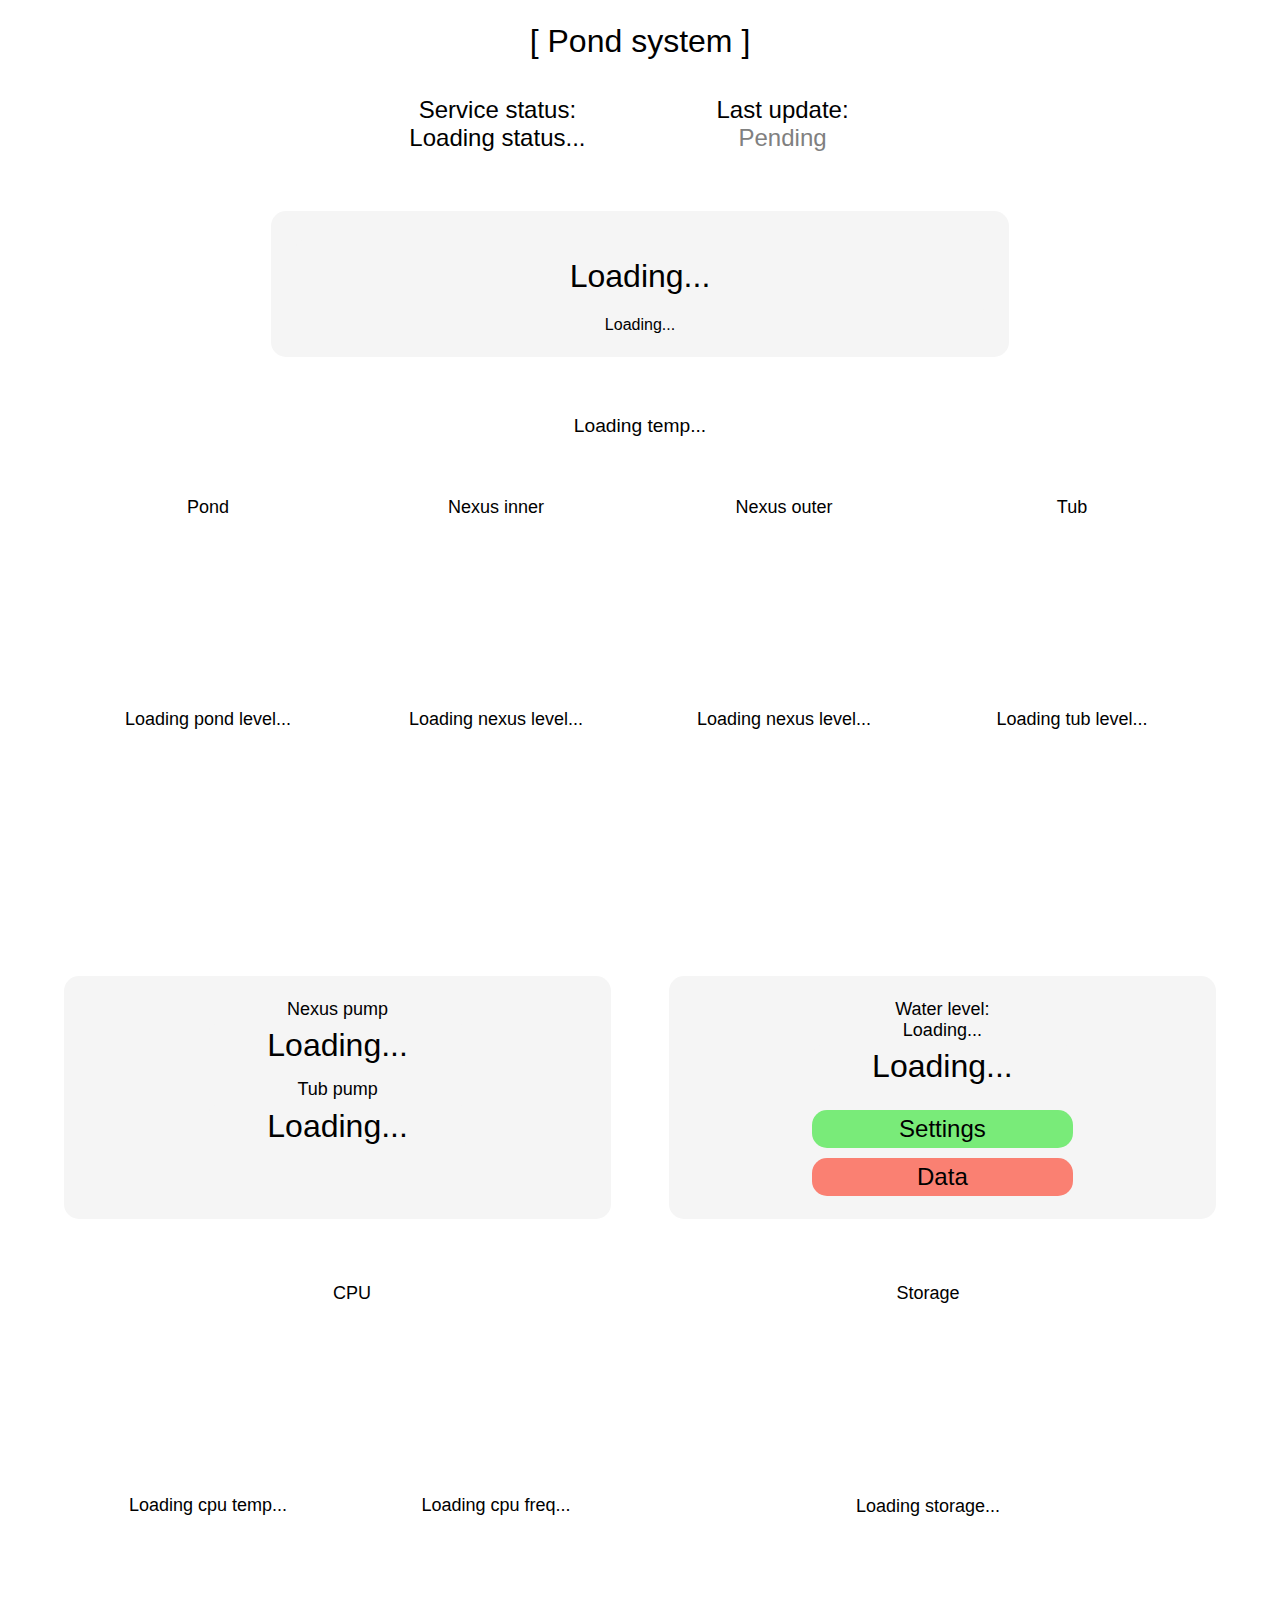
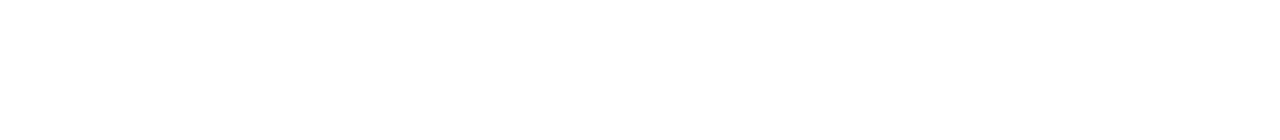
==== templates/index.html @ d98b61af "First commit" ====
<!DOCTYPE html>
<html lang="en">
<link rel="stylesheet" href="../static/css/style.css">
<link rel="stylesheet" href="../static/css/graphs.css">
<script src="../static/script/script.js"></script>
<head>
    <meta charset="UTF-8">
    <meta http-equiv="X-UA-Compatible" content="IE=edge">
    <meta name="viewport" content="width=device-width, initial-scale=1.0">
    <title>Fishpond</title>
</head>
<body>
    <p class="title">[ Pond system ]</p>
    <br>
    <br>
    <div class="services">
        <div class="left">
            <p class="status">Service status:</p>
            <p class="status" id="status">Loading status...</p>
        </div>
        <div class="right">
            <p class="status">Last update:</p>
            <p class="status" id="update">Pending</p>
        </div>
    </div>

    <div class="pondState">
        <p class="indicator loading" id="pondStatusTraffic">Loading...</p>
        <p class="info" id="pondStatusInfo">Loading...</p>
    </div>

    <div class="tempDetails">
        <p class="temp" id="waterTemp">Loading temp...</p>
    </div>

    <div class="waterDetails">
        <div class="box">
            <p>Pond</p>
            <div id="pondLevelBar" class="water-color-bar color-bar" data-value="50">
                <p id="pondLevel">Loading pond level...</p>
            </div>
        </div>
        <div class="indoor">
            <p>Nexus inner</p>
            <div id="inLevelBar" class="water-color-bar color-bar" data-value="50">
                <p id="inLevel">Loading nexus level...</p>
            </div>
        </div>

        <div class="outside">
            <p>Nexus outer</p>
            <div id="outLevelBar" class="water-color-bar color-bar" data-value="50">
                <p id="outLevel">Loading nexus level...</p>
            </div>
        </div>

        <div class="outside">
            <p>Tub</p>
            <div id="tubLevelBar" class="water-color-bar color-bar" data-value="50">
                <p id="tubLevel">Loading tub level...</p>
            </div>
        </div>
    </div>

    <div class="inline-boxes">
        <div class="water">
            <div class="status">
                <div class="watering">
                    <p class="header">Nexus pump</p>
                    <p class="indicator loading" id="nexusPump">Loading...</p>
                </div>
            </div>

            <div class="status">
                <div class="watering">
                    <p class="header">Tub pump</p>
                    <p class="indicator loading" id="tubPump">Loading...</p>
                </div>
            </div>
        </div>

        <div class="water">
            <div class="status">
                <div class="watering">
                    <p class="header">Water level:</p>
                    <p class="header" id="threeCheckLevel">Loading...</p>
                    <p class="indicator loading" id="watering">Loading...</p>
                </div>
            </div>

            <a href="/schedule"><p class="scheduleBtn">Settings</p></a>
            <a href="/data"><p class="dataBtn">Data</p></a>
        </div>
    </div>

    <div class="deviceDetails">
        <div class="cpu">
            <p>CPU</p>
            <div id="cpuTempBar" class="temp-color-bar color-bar" data-value="50">
                <p id="cpuTemp">Loading cpu temp...</p>
            </div>
            <div id="cpuFreqBar" class="freq-color-bar color-bar" data-value="50">
                <p id="cpuFreq">Loading cpu freq...</p>
            </div>
        </div>

        <div class="storage">
            <p>Storage</p>
            <div id="storageBar" class="storage-color-bar color-bar" data-value="50">
                <p id="storage">Loading storage...</p>
            </div>
        </div>
    </div>
    <br>
    <br>
</body>
</html>
---- static/css/style.css ----
@media (prefers-color-scheme: light) {
    /*
    White - rgb(24,24,24)
    Whitesmoke - rgb(31,31,31)
    */
    body {
        color: black;
        background-color: white;
    }
    .loading{
        background-color: whitesmoke;
    }
    .pondState {
        background-color: whitesmoke;
    }
    .water {
        background-color: whitesmoke;
    }
}

@media (prefers-color-scheme: dark) {
    body {
        color: white;
        background-color: rgb(24,24,24);
    }
    .loading{
        background-color: rgb(31,31,31);
    }
    .pondState {
        background-color: rgb(31,31,31);
    }
    .water {
        background-color: rgb(31,31,31);
    }
}

* {
    margin: 0px;
    padding: 0px;
    font-family: Arial, Helvetica, sans-serif;
}

body {
    margin-left: 5%;
    margin-right: 5%;
}

.inline-boxes {
    display: flex;
    gap: 5%;
}

.indicator {
    font-size: xx-large;
    margin-top: 0.5%;
    padding: 3%;
    border-radius: 15px;
}
.off{
    background-color: rgb(231, 66, 66);
}
 .on{
    background-color: rgb(25, 206, 70);
}

.title {
    margin-top: 2%;
    font-size: xx-large;
    text-align: center;
    width: 100%;
}

.services{
    width: 45%;
    margin-left: auto;
    margin-right: auto;
}

.services .left {
    float: left;
    width: 45%;
}
.services .right {
    float: right;
    width: 45%;
}
.right #update {
    color: grey;
}

.status {
    width: 100%;
    font-size: x-large;
    text-align: center;
}

.pondState {
    transition: 0.2s;
    width: 60%;
    margin-left: auto;
    margin-right: auto;
    padding: 2%;
    border-radius: 15px;
    margin-top: 10%;
    display: flex;
    flex-wrap: wrap;
    flex-grow: 1;
    flex-shrink: 1;
}
.pondState p {
    width: 100%;
    text-align: center;
}

.tempDetails {
    margin-top: 5%;
}

.tempDetails .temp {
    text-align: center;
    font-size: larger;
}

.waterDetails {
    margin-top: 5%;
    display: flex;
    flex-wrap: wrap;
    flex-grow: 1;
    flex-shrink: 1;
}
.waterDetails div {
    flex: 1;
    width: 20%;
    display: flex;
    flex-wrap: wrap;
    flex-grow: 1;
    flex-shrink: 1;
}
.waterDetails div p {
    width: 100%;
    margin-top: 1%;
    text-align: center;
    font-size: large;
}
.waterDetails .color-bar {
    flex: 1;
    width: 10%;
    margin-left: 1%;
    margin-right: 1%;
    min-width: fit-content;
    display: flex;
    justify-content: center;
    align-items: center;
}

.water {
    flex: 1;
    margin-top: 5%;
    text-align: center;
    border-radius: 15px;
    padding: 2%;
}
.water .status{
    display: flex;
    flex-wrap: wrap;
    flex-grow: 1;
    flex-shrink: 1;
}
.water .status div {
    flex: 1;
}
.water .status p {
    width: 50%;
    margin-left: auto;
    margin-right: auto;
    text-align: center; 
}
.water .status .header {
    font-size: large;
}
.water .status .indicator {
    margin-left: auto;
    margin-right: auto;
    padding: 1%;
    margin-bottom: 2%;
}

.water .waterBtn {
    transition: 0.2s;
    cursor: pointer;
    font-size: xx-large;
    width: 30%;
    border-radius: 15px;
    padding: 1%;
    border: 0px;
}
.water .buttonOff {
    transition: 0.2s;
    background-color: #08c3e8;
}
.water .buttonOff:hover {
    transition: 0.2s;
    background-color: #0cd2f9;
}
.buttonWait {
    transition: 0.5s;
    background-color: silver;
    padding: 5%;
}
.buttonFail {
    transition: 0.2s;
    background-color: #FF0044;
}
.buttonComplete {
    transition: 0.2s;
    background-color: #06a85c;
}
.buttonInfo{
    transition: 0.2s;
    background-color: #ffbf00;
}

.water a {
    text-decoration: none;
    color: black;
}
.scheduleBtn {
    font-size: x-large;
    margin-left: auto;
    margin-right: auto;
    margin-top: 2%;
    background-color: rgb(121, 235, 121);
    padding: 1%;
    width: 50%;
    border-radius: 15px;
}
.scheduleBtn:hover{
    transition: 0.2s;
    background-color: lightgreen;
}

.dataBtn {
    font-size: x-large;
    margin-left: auto;
    margin-right: auto;
    margin-top: 2%;
    background-color: salmon;
    padding: 1%;
    width: 50%;
    border-radius: 15px;
}
.dataBtn:hover{
    transition: 0.2s;
    background-color: lightsalmon;
}

.deviceDetails {
    margin-top: 5%;
    display: flex;
    flex-wrap: wrap;
    flex-grow: 1;
    flex-shrink: 1;
}
.deviceDetails div {
    flex: 1;
    width: 20%;
    display: flex;
    flex-wrap: wrap;
    flex-grow: 1;
    flex-shrink: 1;
}
.deviceDetails div p {
    width: 100%;
    margin-top: 1%;
    text-align: center;
    font-size: large;
}
.deviceDetails .color-bar {
    flex: 1;
    width: 10%;
    margin-left: 1%;
    margin-right: 1%;
    min-width: fit-content;
    display: flex;
    justify-content: center;
    align-items: center;
}

@media screen and (max-width: 1000px){
    body {
        margin-left: 1%;
        margin-right: 1%;
    }

    .services{
        width: 100%;
        margin-left: 0px;
        margin-right: 0px;
    }

    .water .waterBtn{
        margin-top: 5%;
        width: 45%;
    }

    .pondState {
        margin-top: 25%;
        transition: 0.2s;
        width: 90%;
    }

    .inline-boxes{
        display: inline;
    }

    .dataBtn {
        width: 25%;
    }

    .scheduleBtn {
        width: 25%;
    }

    .water .status .header {
        transition: 0.2s;
        width:90%;
    }
    .water .status .indicator {
        transition: 0.2s;
        margin-top: 5%;
        width: 90%;
    }
    .water .status p {
        width: 25%;
    }
}
---- static/css/graphs.css ----
.color-bar {
  transition:0.2s;
  display: block;
  height: 400px;
  border-radius: 5px;
}

.bar-alert{
  border: 3px;
  border-style: solid;
  border-color: red;
}

@media (prefers-color-scheme: light) {
  .water-color-bar {
    transition: 0.2s;
    background: linear-gradient(to top, rgb(0, 166, 255) 0%, rgb(0, 166, 255) var(--percentage), whitesmoke var(--percentage), whitesmoke 100%);
  }
  .temp-color-bar {
    background: linear-gradient(to top, rgb(255, 64, 0) 0%, rgb(255, 64, 0) var(--percentage), whitesmoke var(--percentage), whitesmoke 100%);
  }
  .freq-color-bar {
    background: linear-gradient(to top, rgb(210, 250, 0) 0%, rgb(210, 250, 0) var(--percentage), whitesmoke var(--percentage), whitesmoke 100%);
  }
  .storage-color-bar {
    background: linear-gradient(to top, rgb(10, 248, 94) 0%, rgb(10, 248, 94) var(--percentage), whitesmoke var(--percentage), whitesmoke 100%);
  }
}
@media (prefers-color-scheme: dark) {
  .water-color-bar {
    transition: 0.2s;
    background: linear-gradient(to top, rgb(40, 133, 230) 0%, rgb(40, 133, 230) var(--percentage), rgb(31,31,31) var(--percentage), rgb(31,31,31) 100%);
  }
  .temp-color-bar {
    background: linear-gradient(to top, rgb(200, 0, 60) 0%, rgb(200, 0, 60) var(--percentage), rgb(31,31,31) var(--percentage), rgb(31,31,31) 100%);
  }
  .freq-color-bar {
    background: linear-gradient(to top, rgb(210, 190, 80) 0%, rgb(210, 190, 80) var(--percentage), rgb(31,31,31) var(--percentage), rgb(31,31,31) 100%);
  }
  .storage-color-bar {
    background: linear-gradient(to top, rgb(10, 150, 30) 0%, rgb(10, 150, 30) var(--percentage), rgb(31,31,31) var(--percentage), rgb(31,31,31) 100%);
  }
}

.color-bar[data-value="0"] {
  --percentage: 0%;
}

.color-bar[data-value="50"] {
  --percentage: 50%;
}

.color-bar[data-value="100"] {
  --percentage: 100%;
}

.color-bar[data-value]:not([data-value="0"]):not([data-value="100"]) {
  --percentage: calc(var(--value)/ 100 * 100%);
}

@media screen and (max-width: 1000px){
  .color-bar{
    transition:0.2s;
    height: 200px;
  }
}
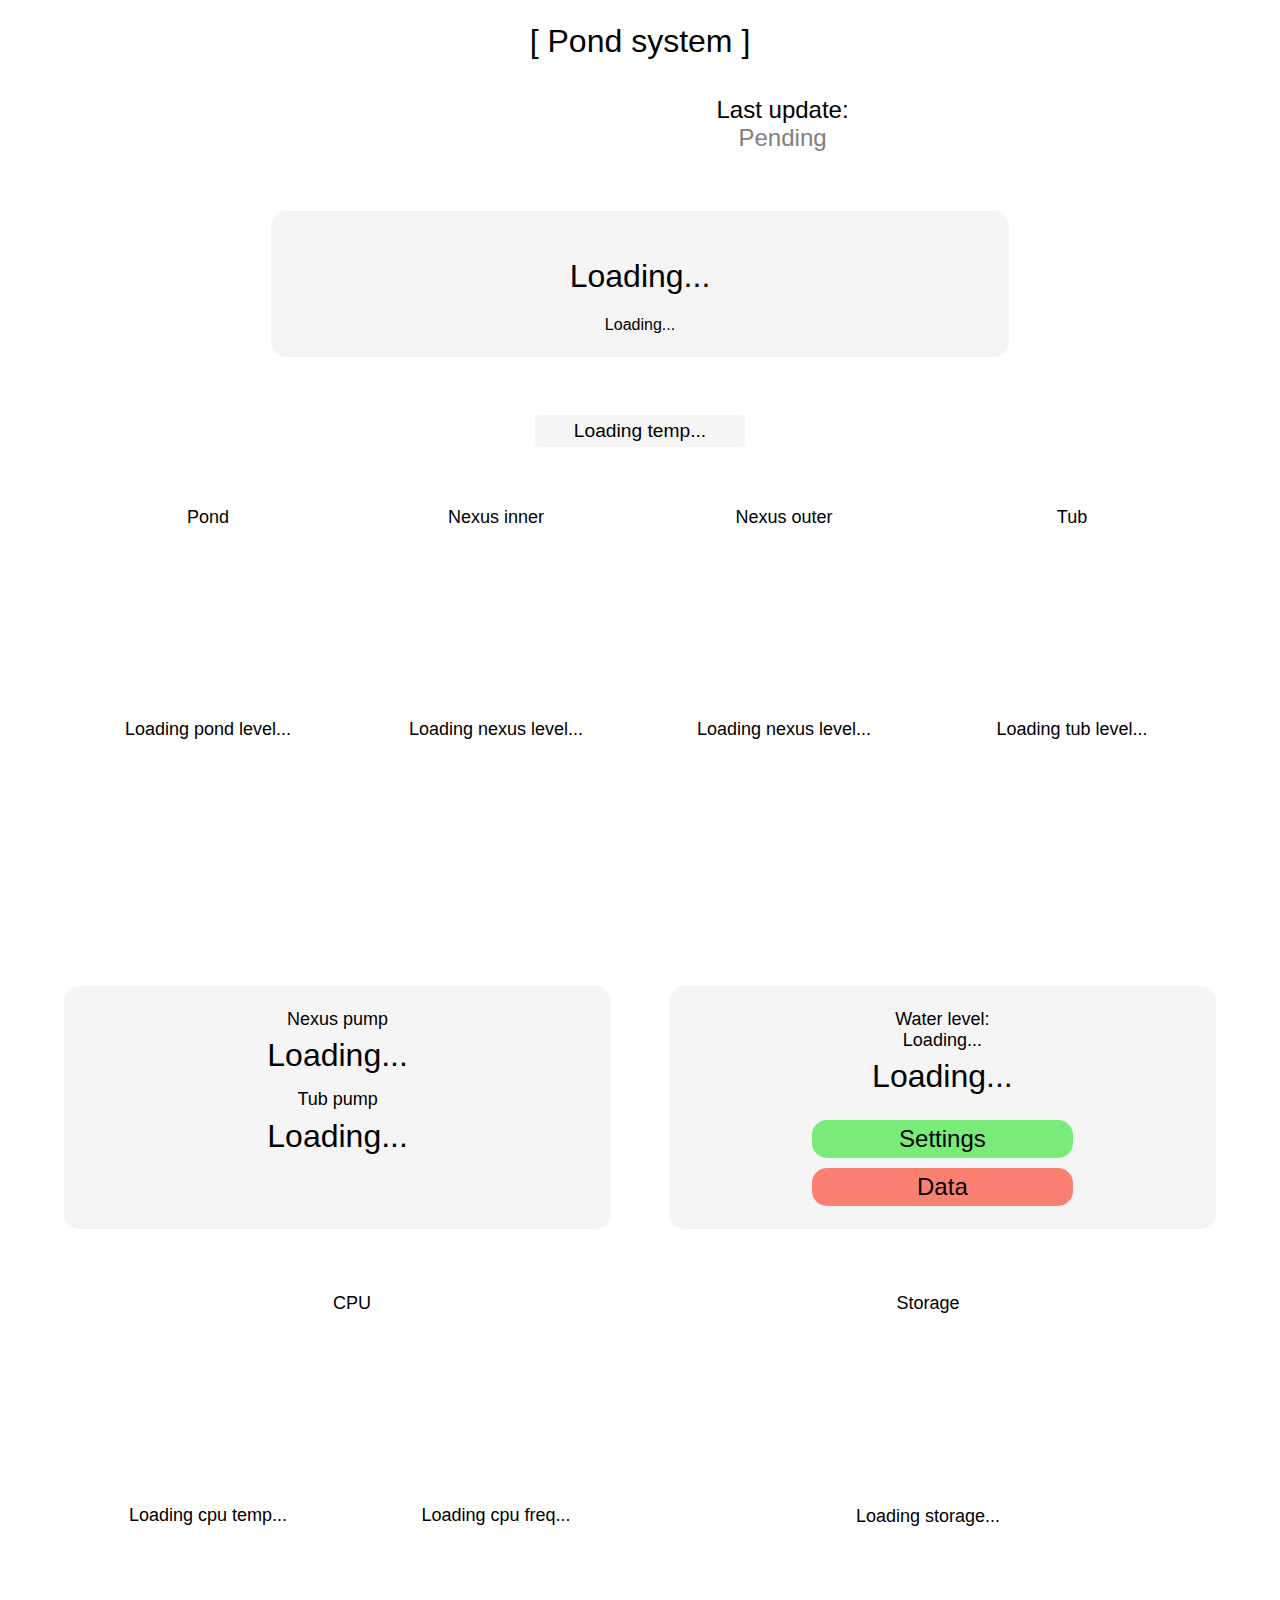
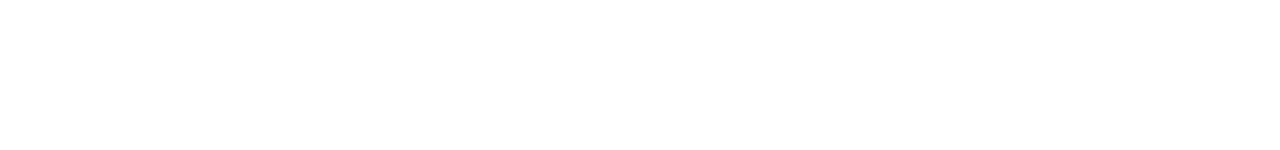
==== commit b852da31: "Removed old HTML" ====
--- a/templates/index.html
+++ b/templates/index.html
@@ -7,6 +7,7 @@
     <meta charset="UTF-8">
     <meta http-equiv="X-UA-Compatible" content="IE=edge">
     <meta name="viewport" content="width=device-width, initial-scale=1.0">
+    <link rel="icon" type="image/x-icon" href="../static/data/images/fish.png">
     <title>Fishpond</title>
 </head>
 <body>
@@ -14,10 +15,6 @@
     <br>
     <br>
     <div class="services">
-        <div class="left">
-            <p class="status">Service status:</p>
-            <p class="status" id="status">Loading status...</p>
-        </div>
         <div class="right">
             <p class="status">Last update:</p>
             <p class="status" id="update">Pending</p>
--- a/static/css/style.css
+++ b/static/css/style.css
@@ -16,6 +16,9 @@
     .water {
         background-color: whitesmoke;
     }
+    .tempDetails .temp {
+        background-color: whitesmoke;
+    }
 }
 
 @media (prefers-color-scheme: dark) {
@@ -32,6 +35,9 @@
     .water {
         background-color: rgb(31,31,31);
     }
+    .tempDetails .temp {
+        background-color: rgb(31,31,31);
+    }
 }
 
 * {
@@ -119,6 +125,10 @@
 .tempDetails .temp {
     text-align: center;
     font-size: larger;
+    border-radius: 5px;
+    padding: 5px;
+    width: 200px;
+    margin: auto auto;
 }
 
 .waterDetails {
--- a/static/css/graphs.css
+++ b/static/css/graphs.css
@@ -25,6 +25,9 @@
   .storage-color-bar {
     background: linear-gradient(to top, rgb(10, 248, 94) 0%, rgb(10, 248, 94) var(--percentage), whitesmoke var(--percentage), whitesmoke 100%);
   }
+  .amber-alert {
+    background: linear-gradient(to top, #FFCB2E 0%, #FFCB2E var(--percentage), whitesmoke var(--percentage), whitesmoke 100%);
+  }
 }
 @media (prefers-color-scheme: dark) {
   .water-color-bar {
@@ -39,6 +42,9 @@
   }
   .storage-color-bar {
     background: linear-gradient(to top, rgb(10, 150, 30) 0%, rgb(10, 150, 30) var(--percentage), rgb(31,31,31) var(--percentage), rgb(31,31,31) 100%);
+  }
+  .amber-alert {
+    background: linear-gradient(to top, #FFCB2E 0%, #FFCB2E var(--percentage), rgb(31,31,31) var(--percentage), rgb(31,31,31) 100%);
   }
 }
 
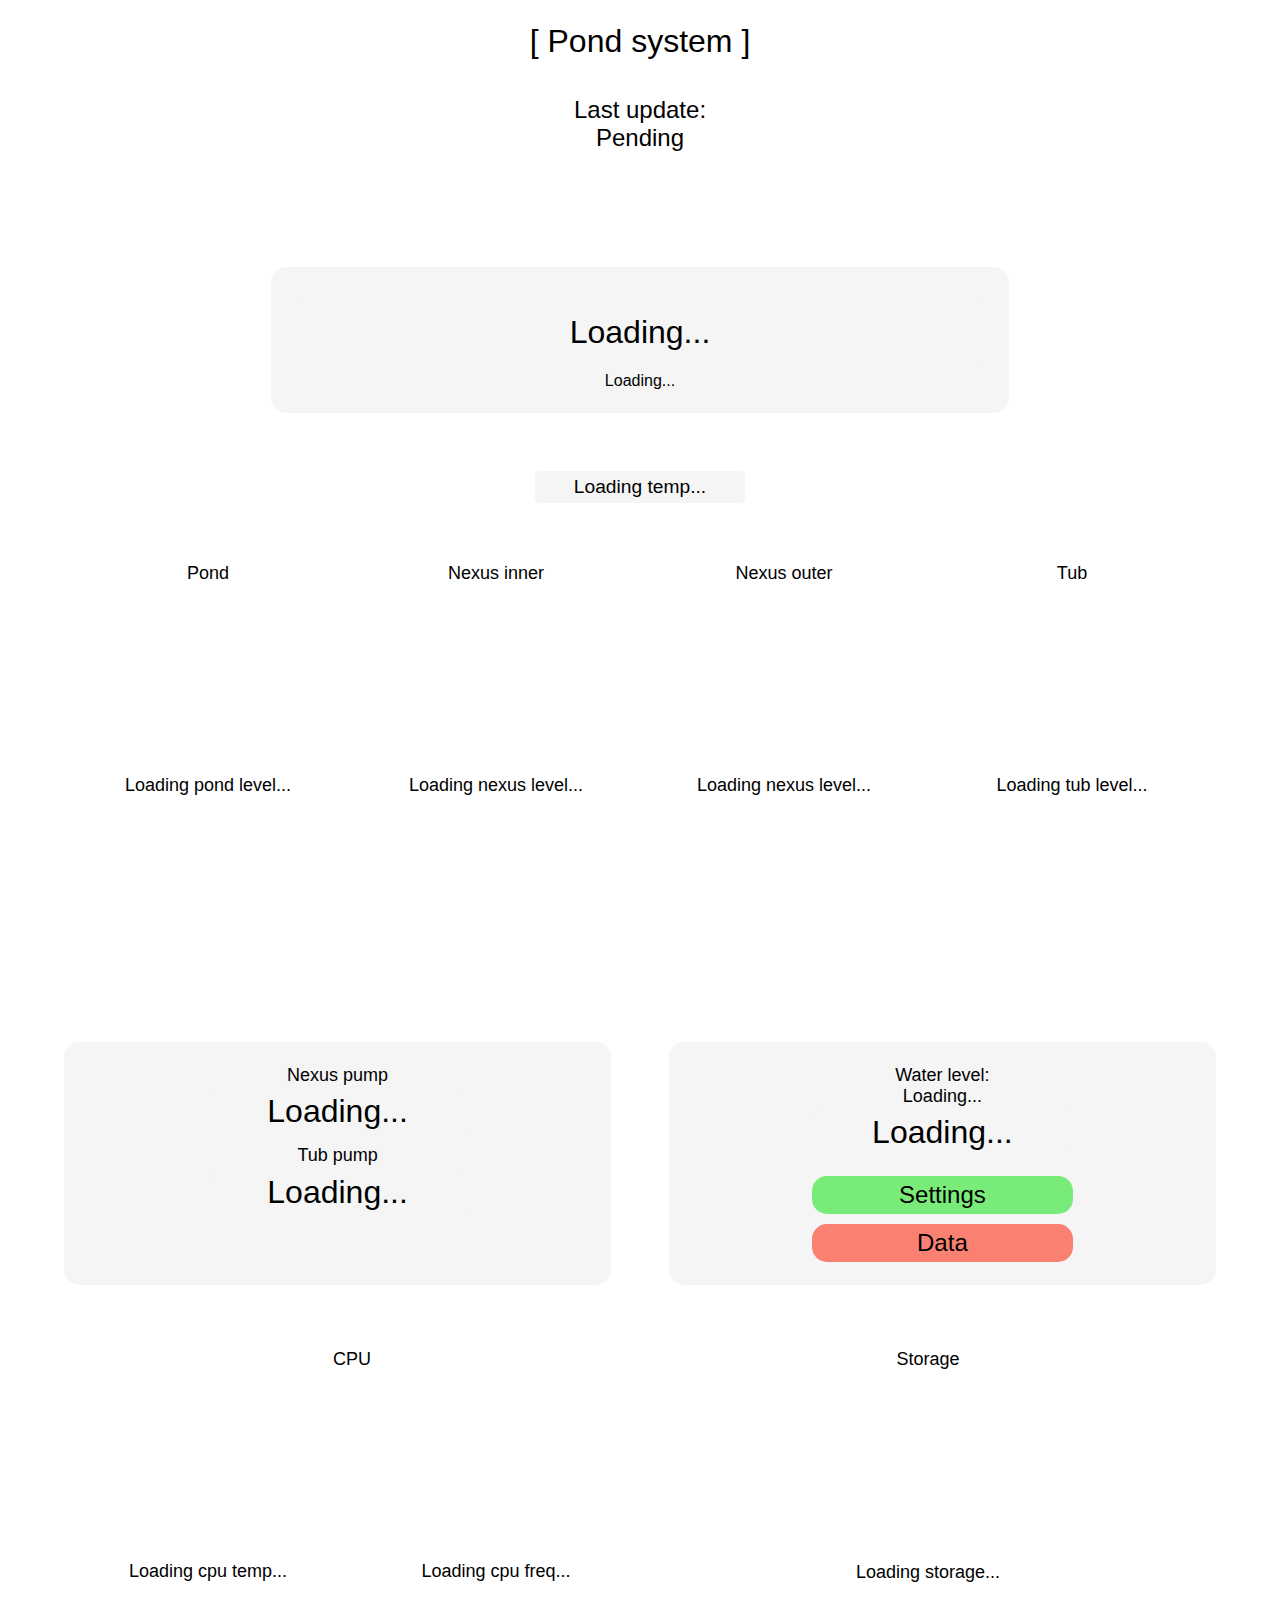
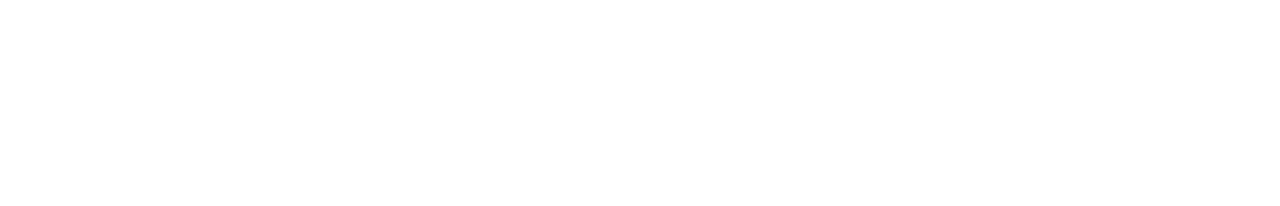
==== commit cadd1af8: "removed 'right' class div" ====
--- a/templates/index.html
+++ b/templates/index.html
@@ -15,10 +15,8 @@
     <br>
     <br>
     <div class="services">
-        <div class="right">
-            <p class="status">Last update:</p>
-            <p class="status" id="update">Pending</p>
-        </div>
+        <p class="status">Last update:</p>
+        <p class="status" id="update">Pending</p>
     </div>
 
     <div class="pondState">
